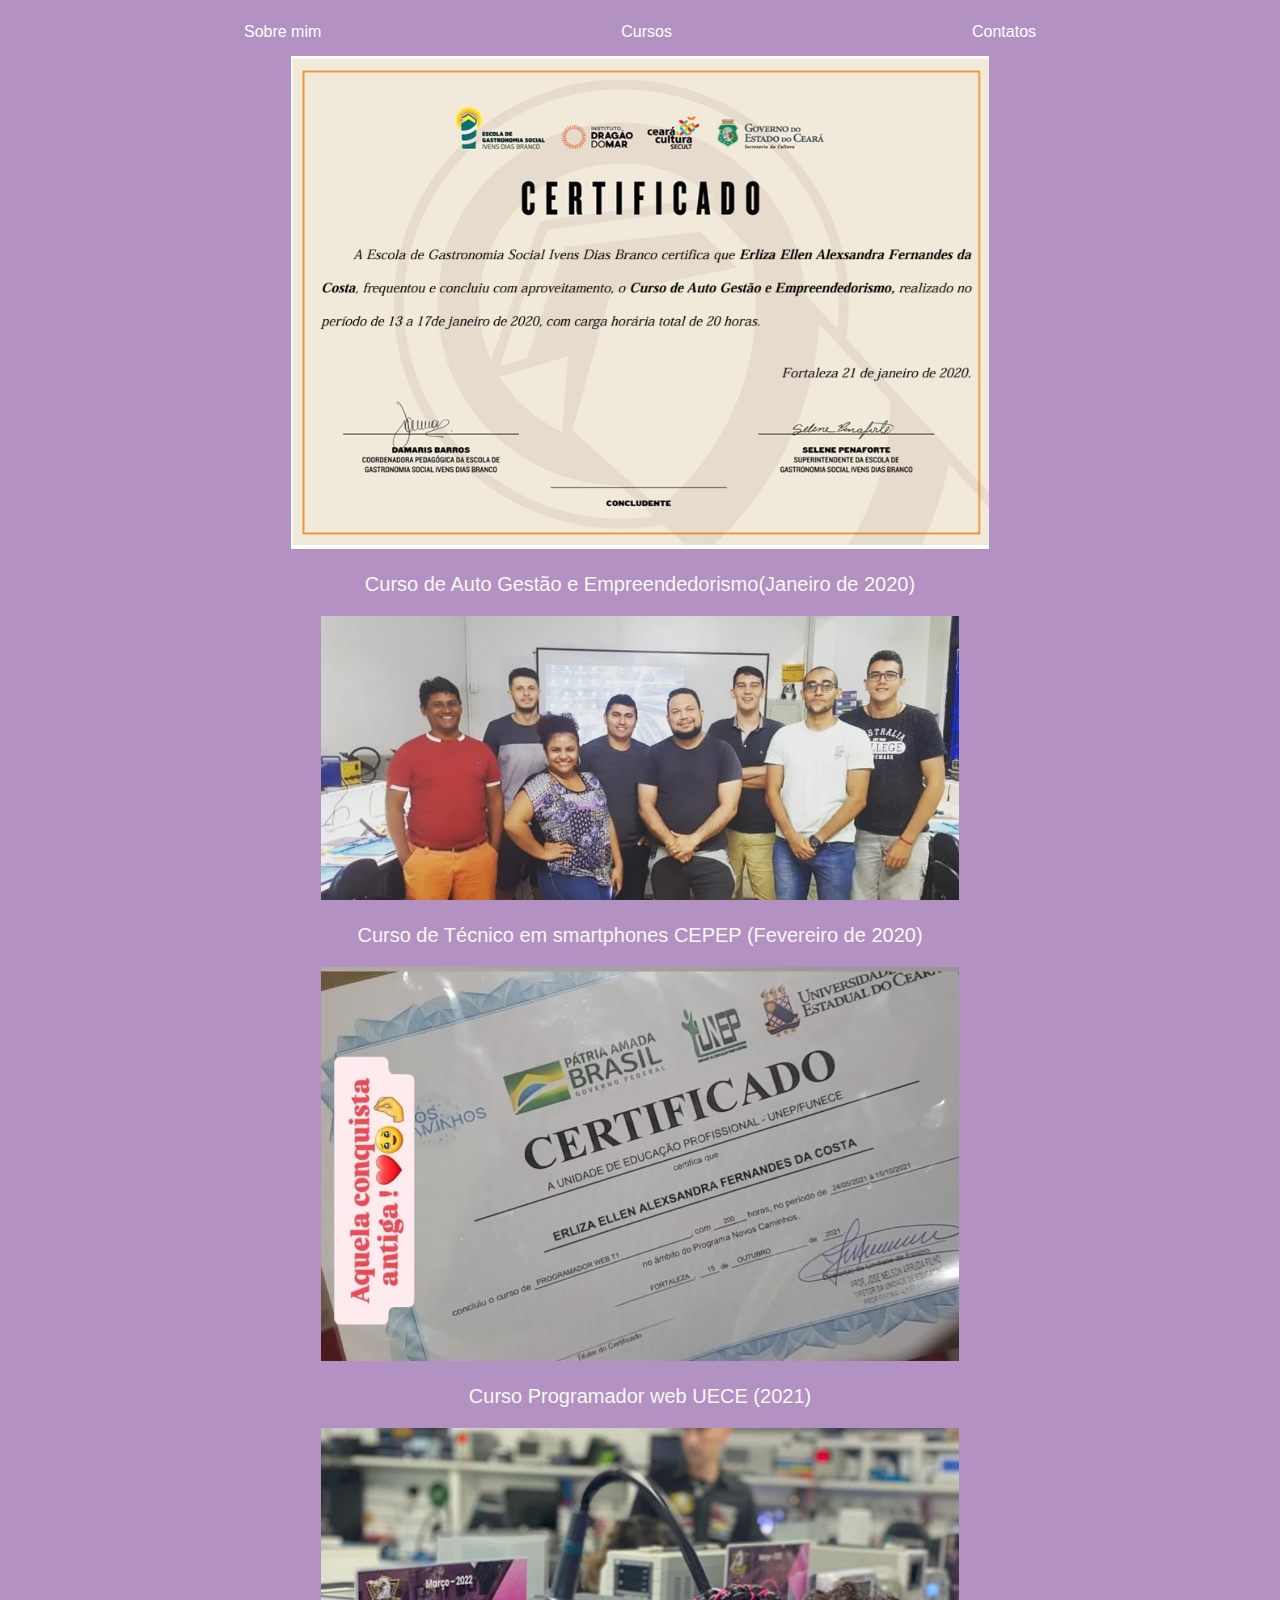
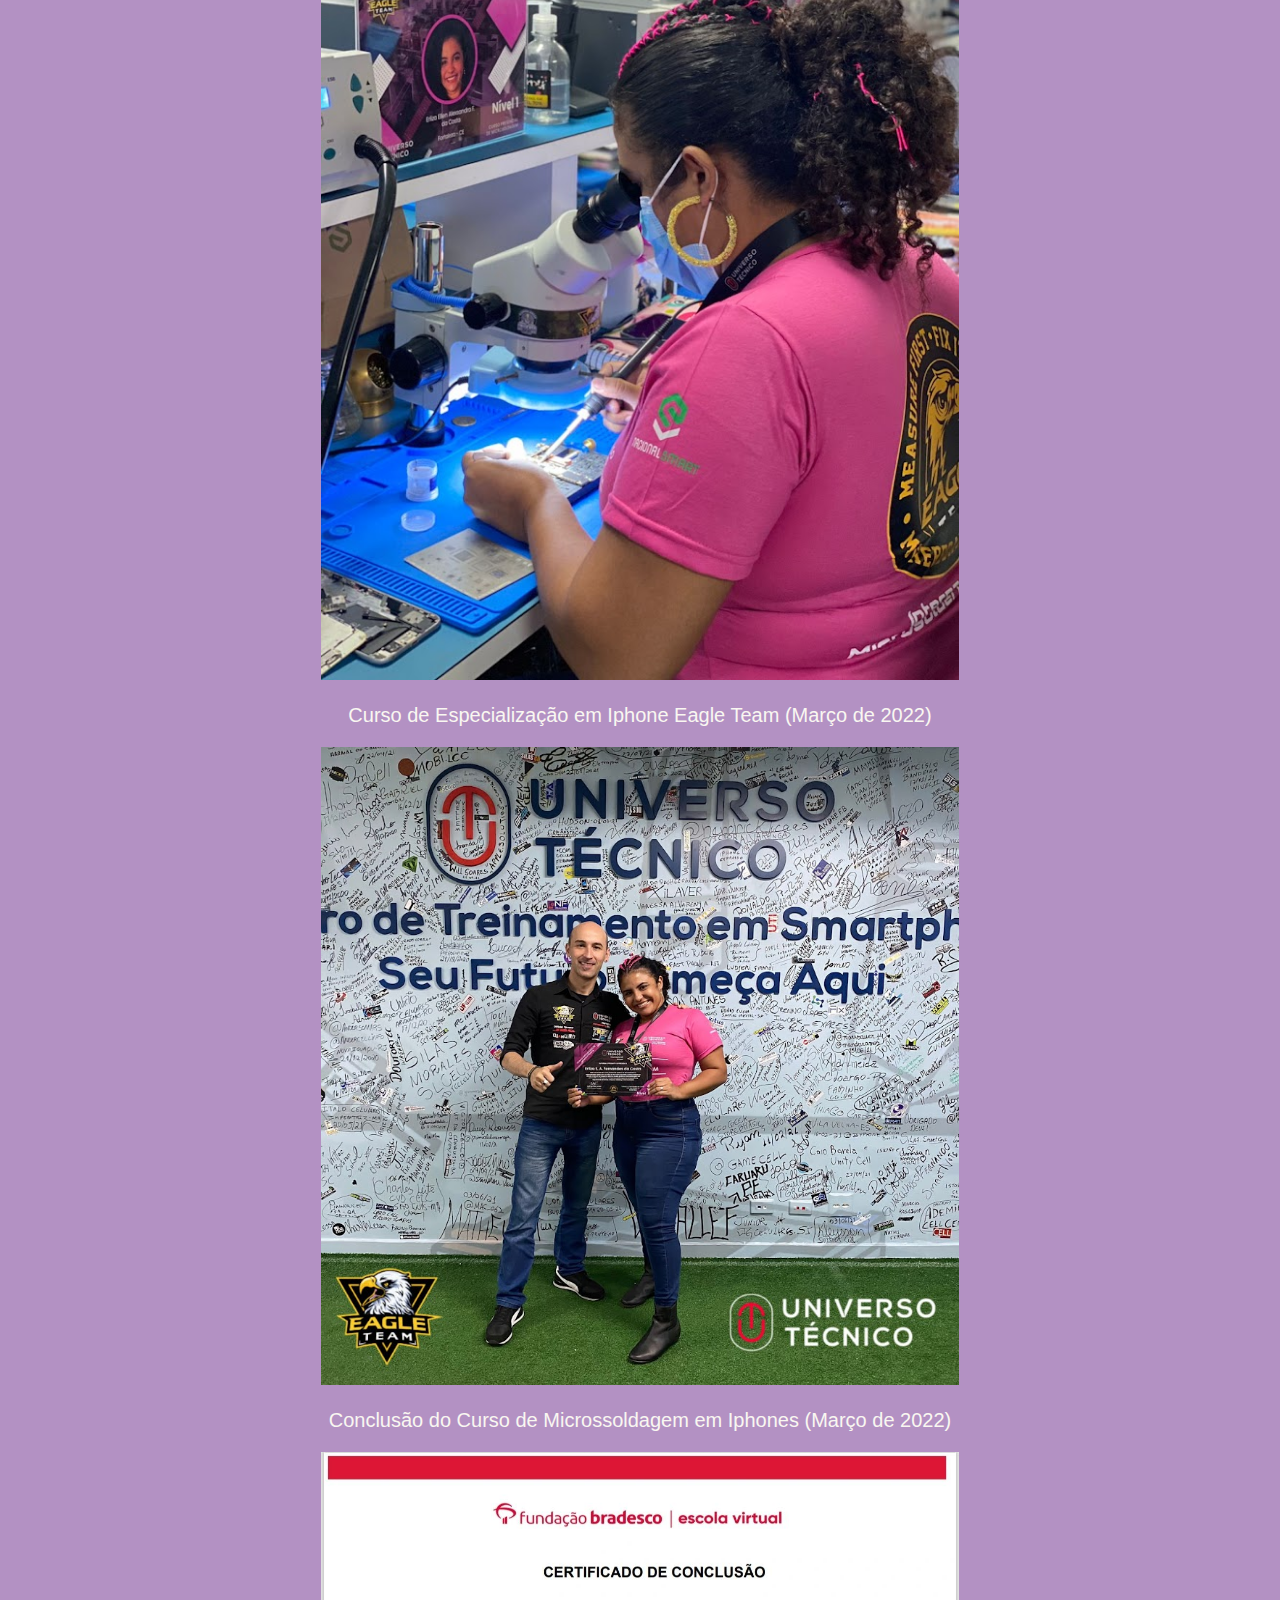
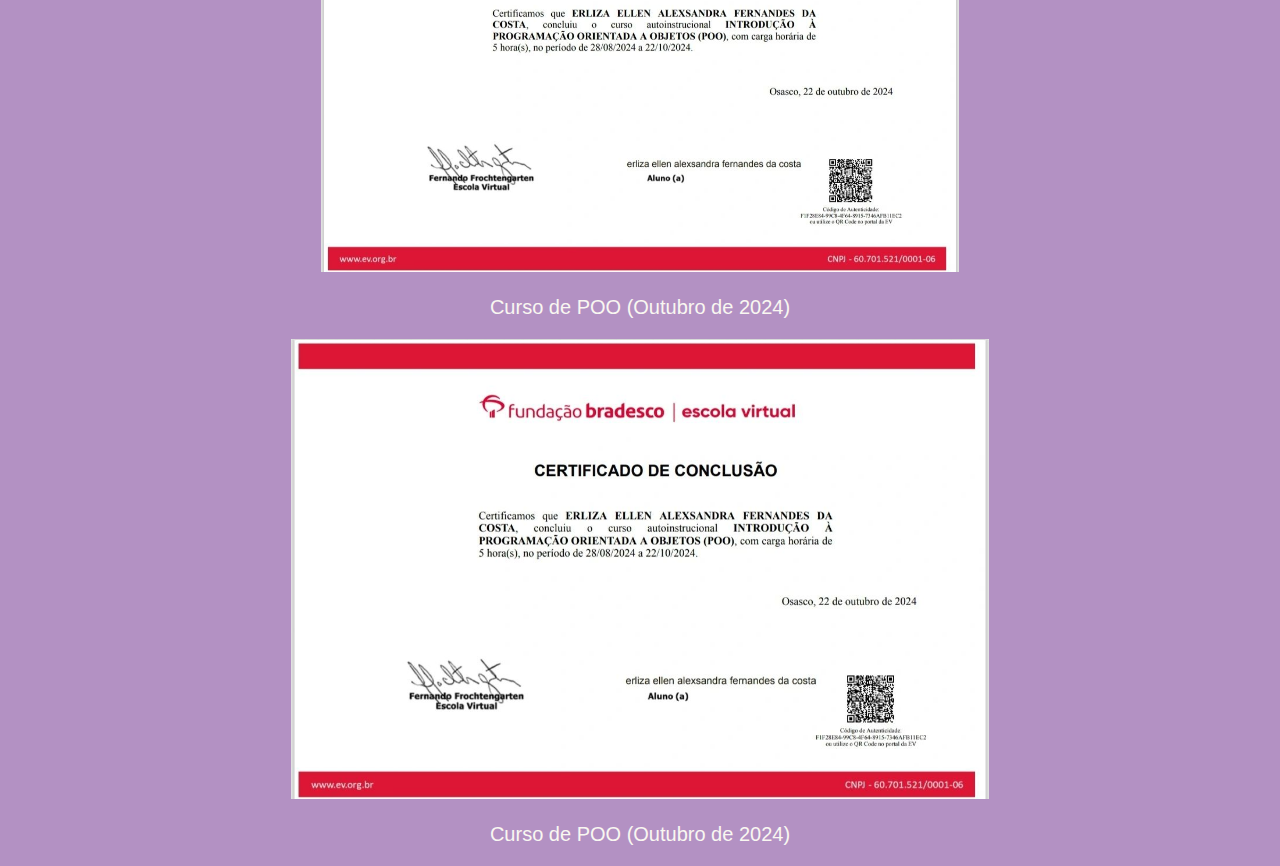
==== cursos.html @ e578d8ec "Publicando meu site HTML e CSS" ====
<!DOCTYPE html>
<html lang="en">

<head>
    <meta charset="UTF-8">
    <meta name="viewport" content="width=device-width, initial-scale=1.0">
    <title>Projetos</title>
    <link rel="stylesheet" href="cursos.css">
    <style>
        .container {
            text-align: center;
        }
        
        <style>.container {
            text-align: center;
        }
        
        nav ul {
            display: flex;
            justify-content: center;
            /* Centraliza os itens */
            list-style-type: none;
            padding: 0x;
            margin: 0;
            /* Remove margens padrão */
        }
        
        nav li {
            margin: 0 150px;
            /* Ajusta o espaçamento entre os itens */
        }
        
        nav a {
            color: rgb(255, 255, 255);
            text-decoration: none;
        }
    </style>
</head>

<body>
    <nav>
        <ul>
            <li><a href=" index.html ">Sobre mim</a></li>
            <li><a href="Cursos.html ">Cursos</a></li>
            <li><a href="contact.html ">Contatos</a></li>
        </ul>
    </nav>
    <div class="container" id="cepep">
        <img src="img/curso autogestao.png" alt="curso autogestao">
        <p>Curso de Auto Gestão e Empreendedorismo(Janeiro de 2020)</p>

        <div class="container" id="cepep">
            <img src="img/curso cepep smartphones.jpeg" alt="curso cepep">
            <p>Curso de Técnico em smartphones CEPEP (Fevereiro de 2020)</p>
        </div>
        <div class="container">
            <img src="img/certificado uece 2021.jpeg" alt="curso uece">
            <p>Curso Programador web UECE (2021)</p>
        </div>
        <div class="container">
            <img src="img/erlizaeagleteam.jpg" alt="curso eagle team">
            <p>Curso de Especialização em Iphone Eagle Team (Março de 2022)</p>
        </div>
        <div class="container">
            <img src="img/certificado eagle.jpg" alt="curso eagle team">
            <p>Conclusão do Curso de Microssoldagem em Iphones (Março de 2022)</p>
        </div>
        <div class="container">
            <img src="img/curso poo bradesco.jfif" alt="curso POO">
            <p>Curso de POO (Outubro de 2024)</p>
        </div>

</body>

</html> <img src="img/curso poo bradesco.jfif" alt="curso POO">
<p>Curso de POO (Outubro de 2024)</p>
</div>

</body>

</html>
---- cursos.css ----
body {
    background-color: #b391c3;
    color: #f9f7f1;
    font-family: 'Lucida Sans', 'Lucida Sans Regular', 'Lucida Grande', 'Lucida Sans Unicode', Geneva, Verdana, sans-serif
}

img {
    width: 60%;
    height: 40%;
}

p {
    font-size: 20px;
    text-align: center;
}

nav ul {
    display: flex;
    justify-content: space-between;
    list-style-type: none;
    align-items: center;
    padding: 15px;
    margin: 0;
}

a {
    color: rgb(255, 255, 255);
    text-decoration: none;
}

.container {
    padding: 0px 50px;
}
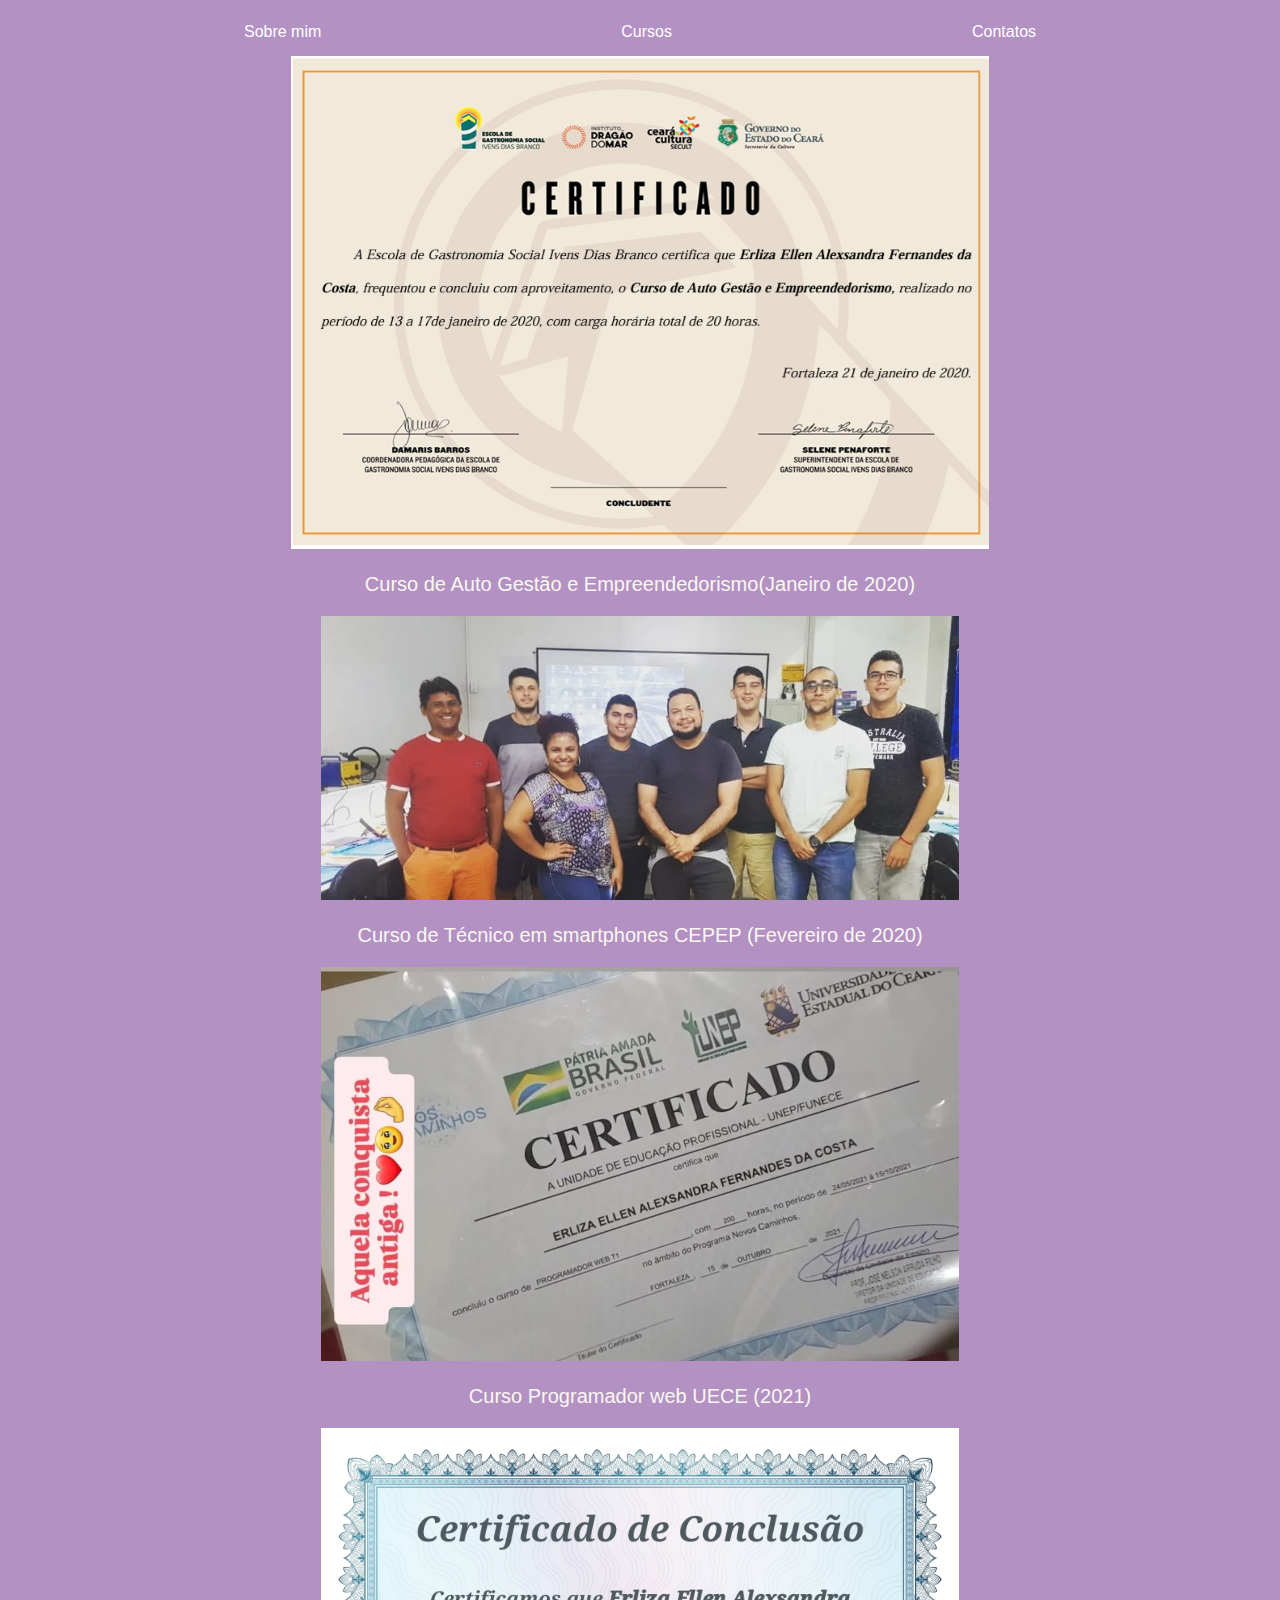
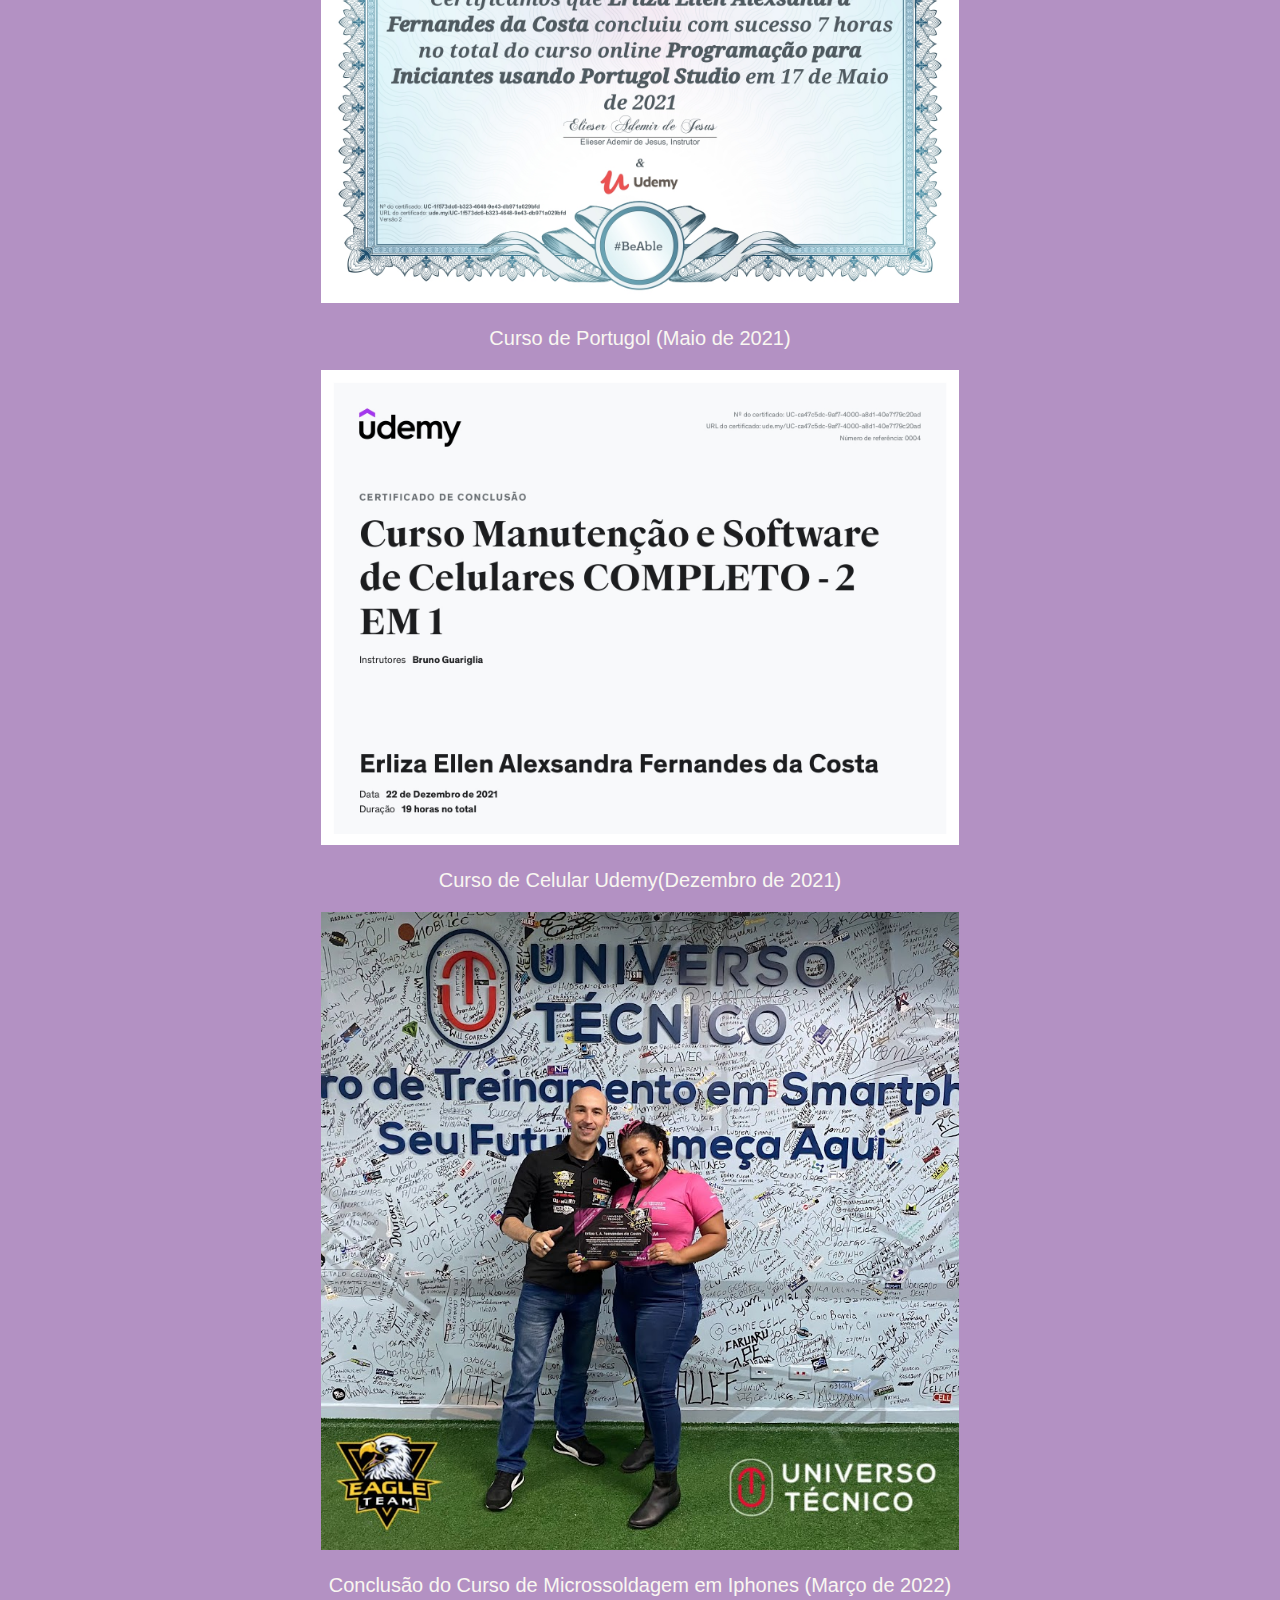
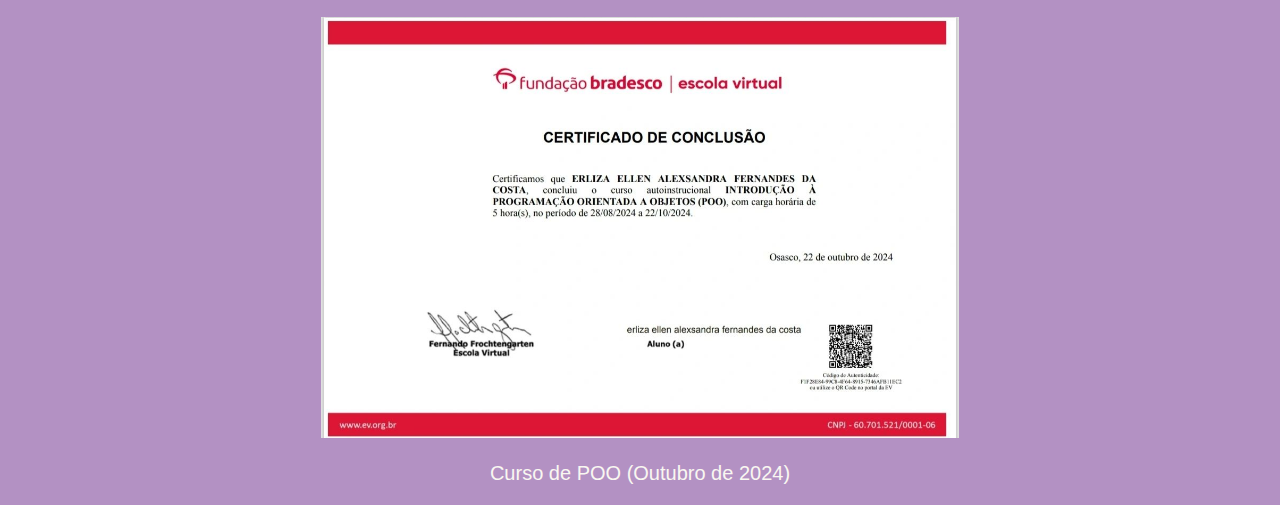
==== commit fd624c5a: "publicando meu site" ====
--- a/cursos.html
+++ b/cursos.html
@@ -20,7 +20,7 @@
             justify-content: center;
             /* Centraliza os itens */
             list-style-type: none;
-            padding: 0x;
+            padding: x;
             margin: 0;
             /* Remove margens padrão */
         }
@@ -57,9 +57,15 @@
             <img src="img/certificado uece 2021.jpeg" alt="curso uece">
             <p>Curso Programador web UECE (2021)</p>
         </div>
+
+
         <div class="container">
-            <img src="img/erlizaeagleteam.jpg" alt="curso eagle team">
-            <p>Curso de Especialização em Iphone Eagle Team (Março de 2022)</p>
+            <img src="img/Curso Portugol.jpg" alt="curso portugol">
+            <p>Curso de Portugol (Maio de 2021)</p>
+        </div>
+        <div class="container">
+            <img src="img/curso udemy celular.jpg" alt="curso celular udemy">
+            <p>Curso de Celular Udemy(Dezembro de 2021)</p>
         </div>
         <div class="container">
             <img src="img/certificado eagle.jpg" alt="curso eagle team">
@@ -72,9 +78,7 @@
 
 </body>
 
-</html> <img src="img/curso poo bradesco.jfif" alt="curso POO">
-<p>Curso de POO (Outubro de 2024)</p>
-</div>
+
 
 </body>
 
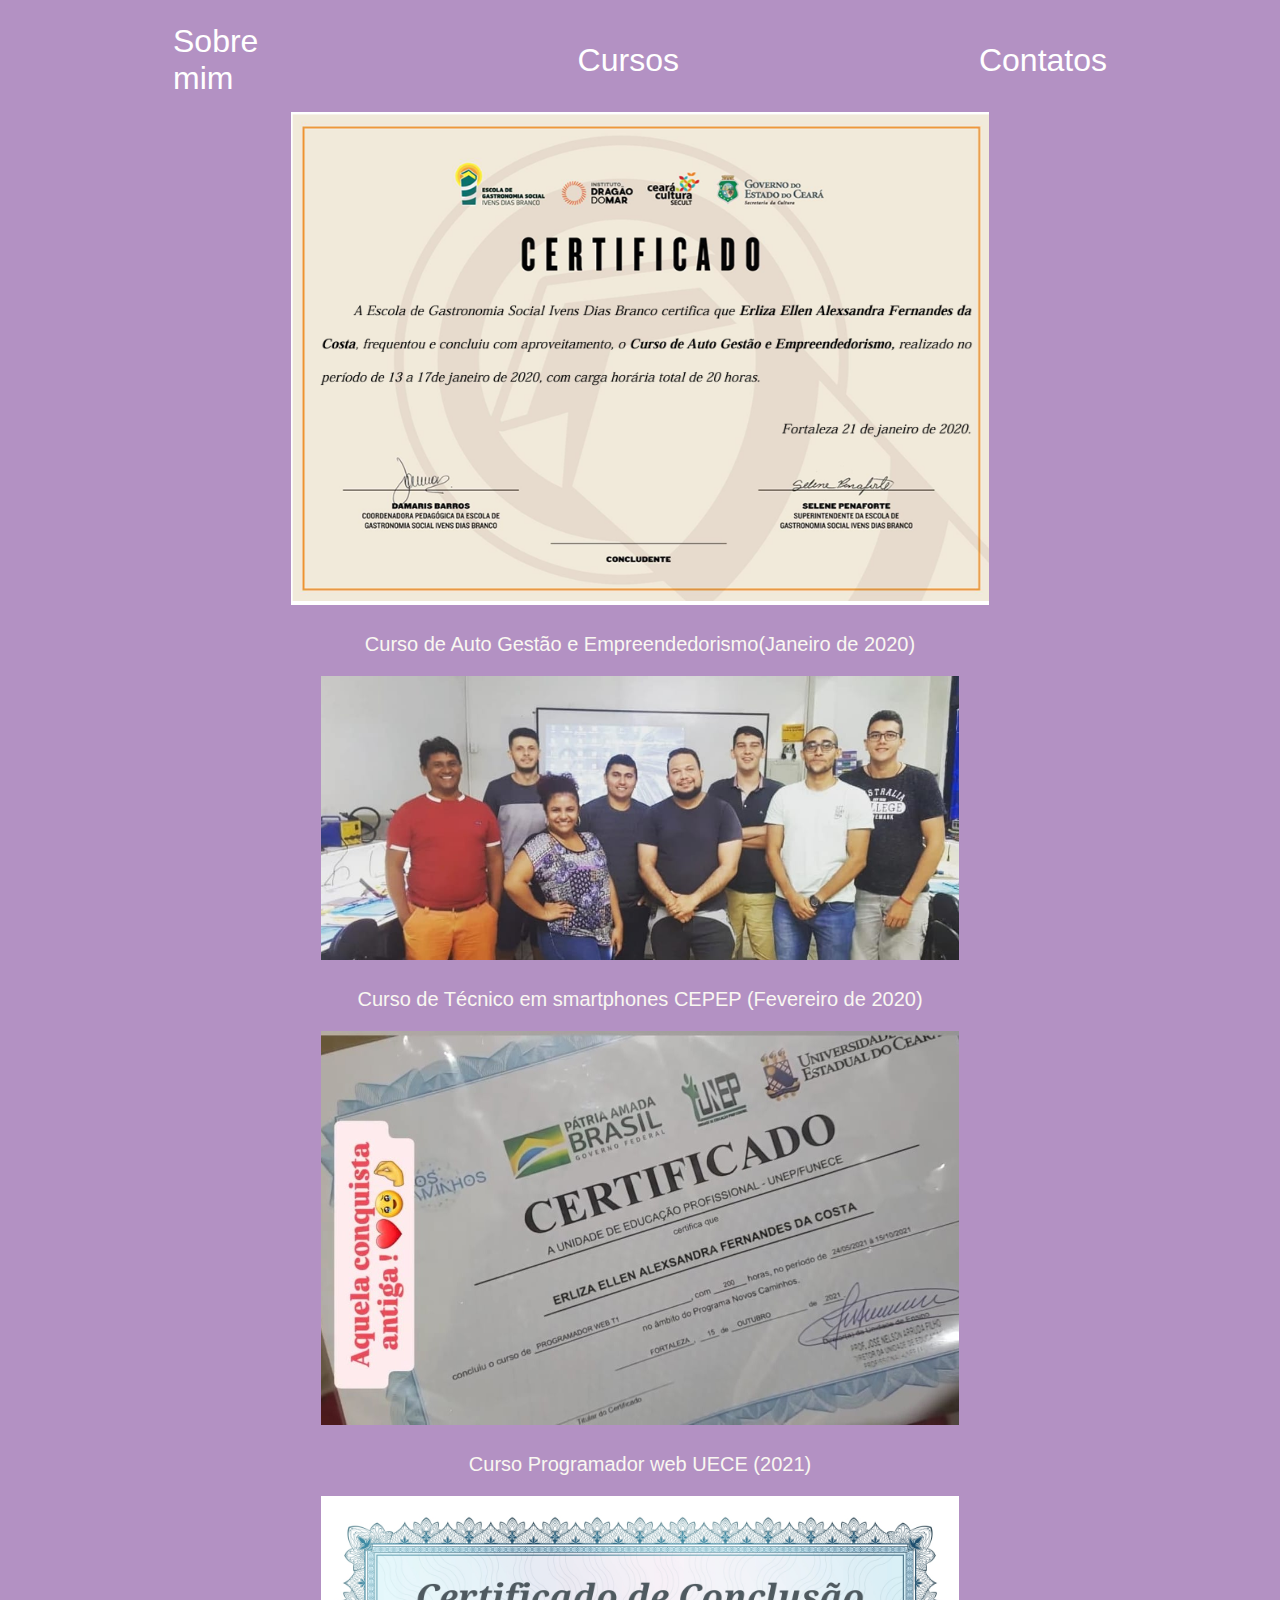
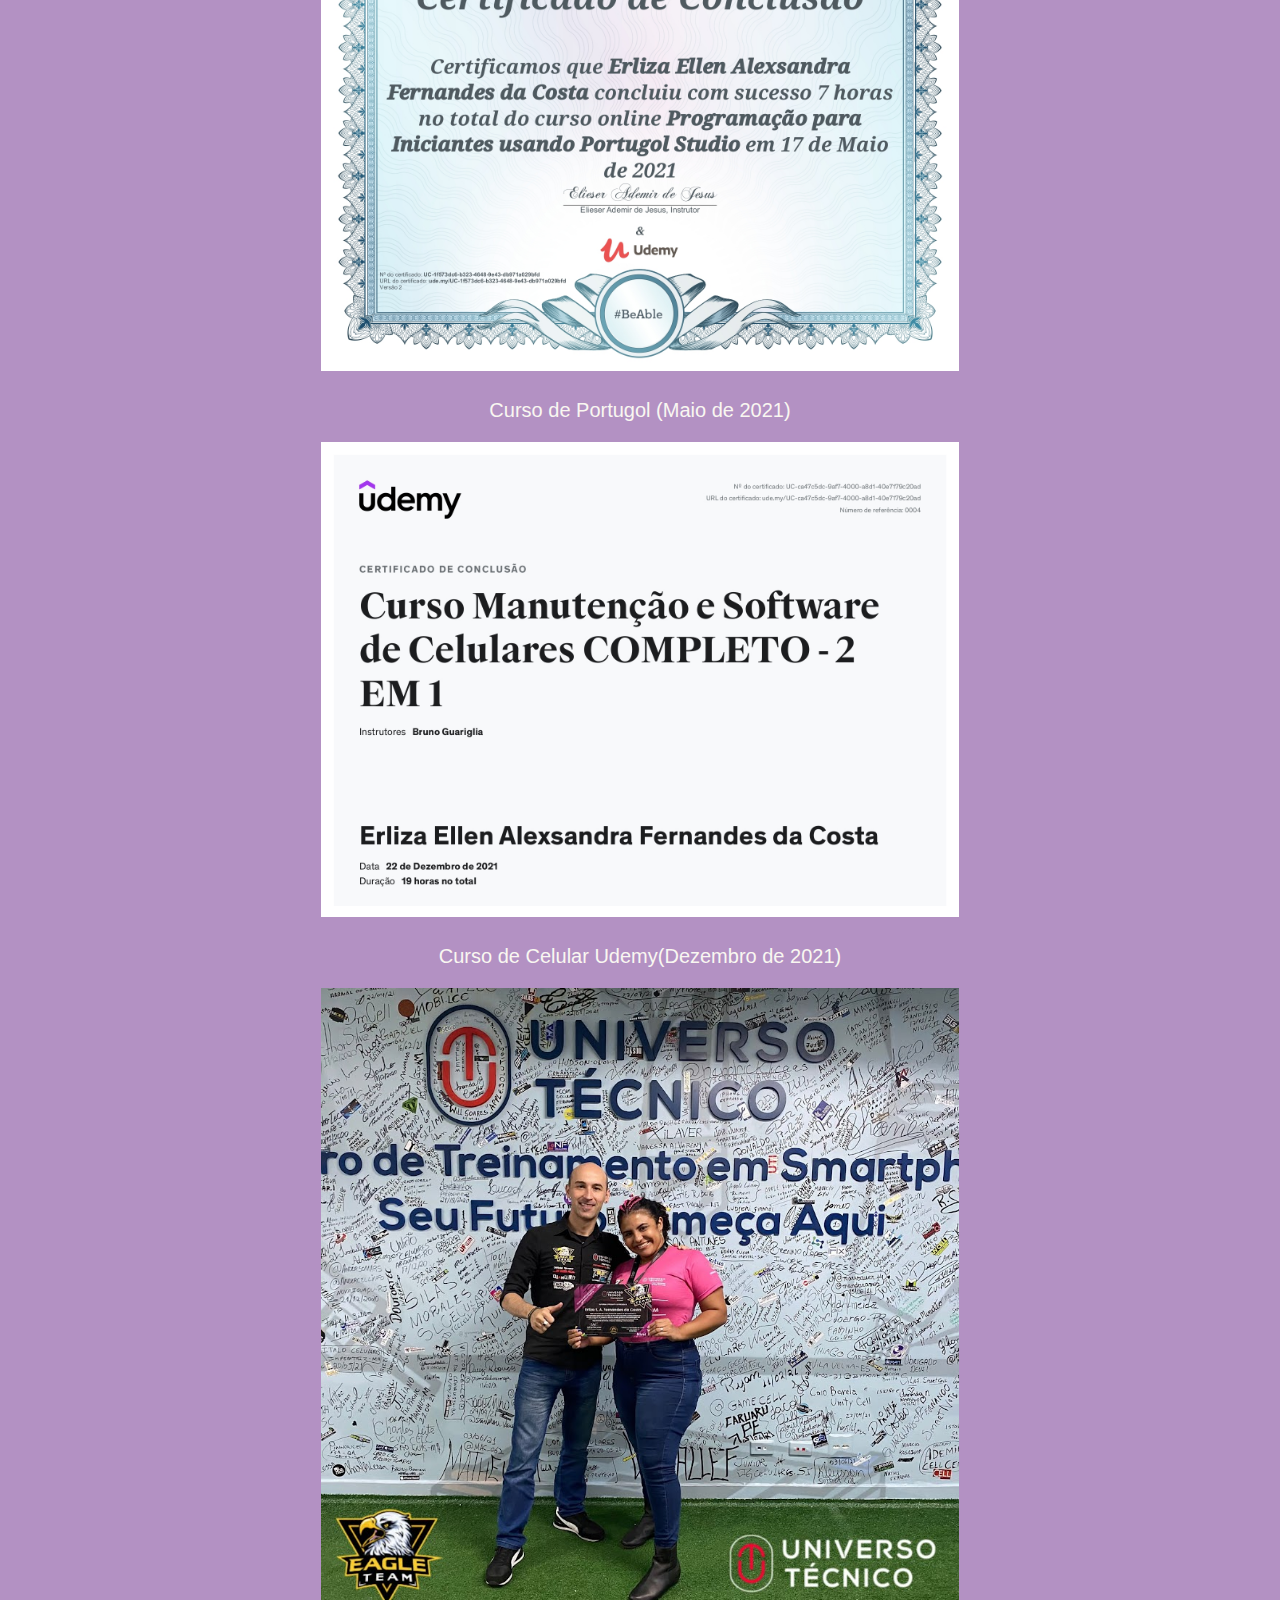
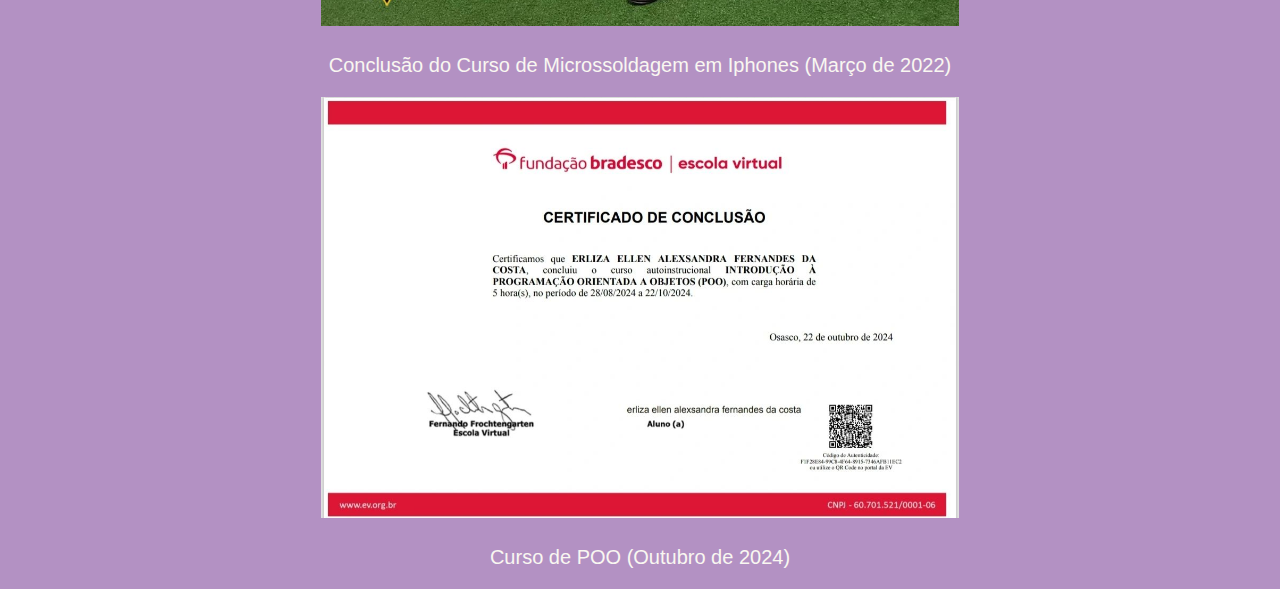
==== commit 16d75f94: "atualizando o meu site" ====
--- a/cursos.html
+++ b/cursos.html
@@ -11,7 +11,7 @@
             text-align: center;
         }
         
-        <style>.container {
+        .container {
             text-align: center;
         }
         
--- a/cursos.css
+++ b/cursos.css
@@ -1,33 +1,34 @@
-body {
-    background-color: #b391c3;
-    color: #f9f7f1;
-    font-family: 'Lucida Sans', 'Lucida Sans Regular', 'Lucida Grande', 'Lucida Sans Unicode', Geneva, Verdana, sans-serif
-}
-
-img {
-    width: 60%;
-    height: 40%;
-}
-
-p {
-    font-size: 20px;
-    text-align: center;
-}
-
-nav ul {
-    display: flex;
-    justify-content: space-between;
-    list-style-type: none;
-    align-items: center;
-    padding: 15px;
-    margin: 0;
-}
-
-a {
-    color: rgb(255, 255, 255);
-    text-decoration: none;
-}
-
-.container {
-    padding: 0px 50px;
-}+                    body {
+                        background-color: #b391c3;
+                        color: #f9f7f1;
+                        font-family: 'Lucida Sans', 'Lucida Sans Regular', 'Lucida Grande', 'Lucida Sans Unicode', Geneva, Verdana, sans-serif;
+                        font-size: 200%;
+                    }
+                    
+                    img {
+                        width: 60%;
+                        height: 40%;
+                    }
+                    
+                    p {
+                        font-size: 20px;
+                        text-align: center;
+                    }
+                    
+                    nav ul {
+                        display: flex;
+                        justify-content: space-between;
+                        list-style-type: none;
+                        align-items: center;
+                        padding: 15px;
+                        margin: 0;
+                    }
+                    
+                    a {
+                        color: rgb(255, 255, 255);
+                        text-decoration: none;
+                    }
+                    
+                    .container {
+                        padding: 0px 50px;
+                    }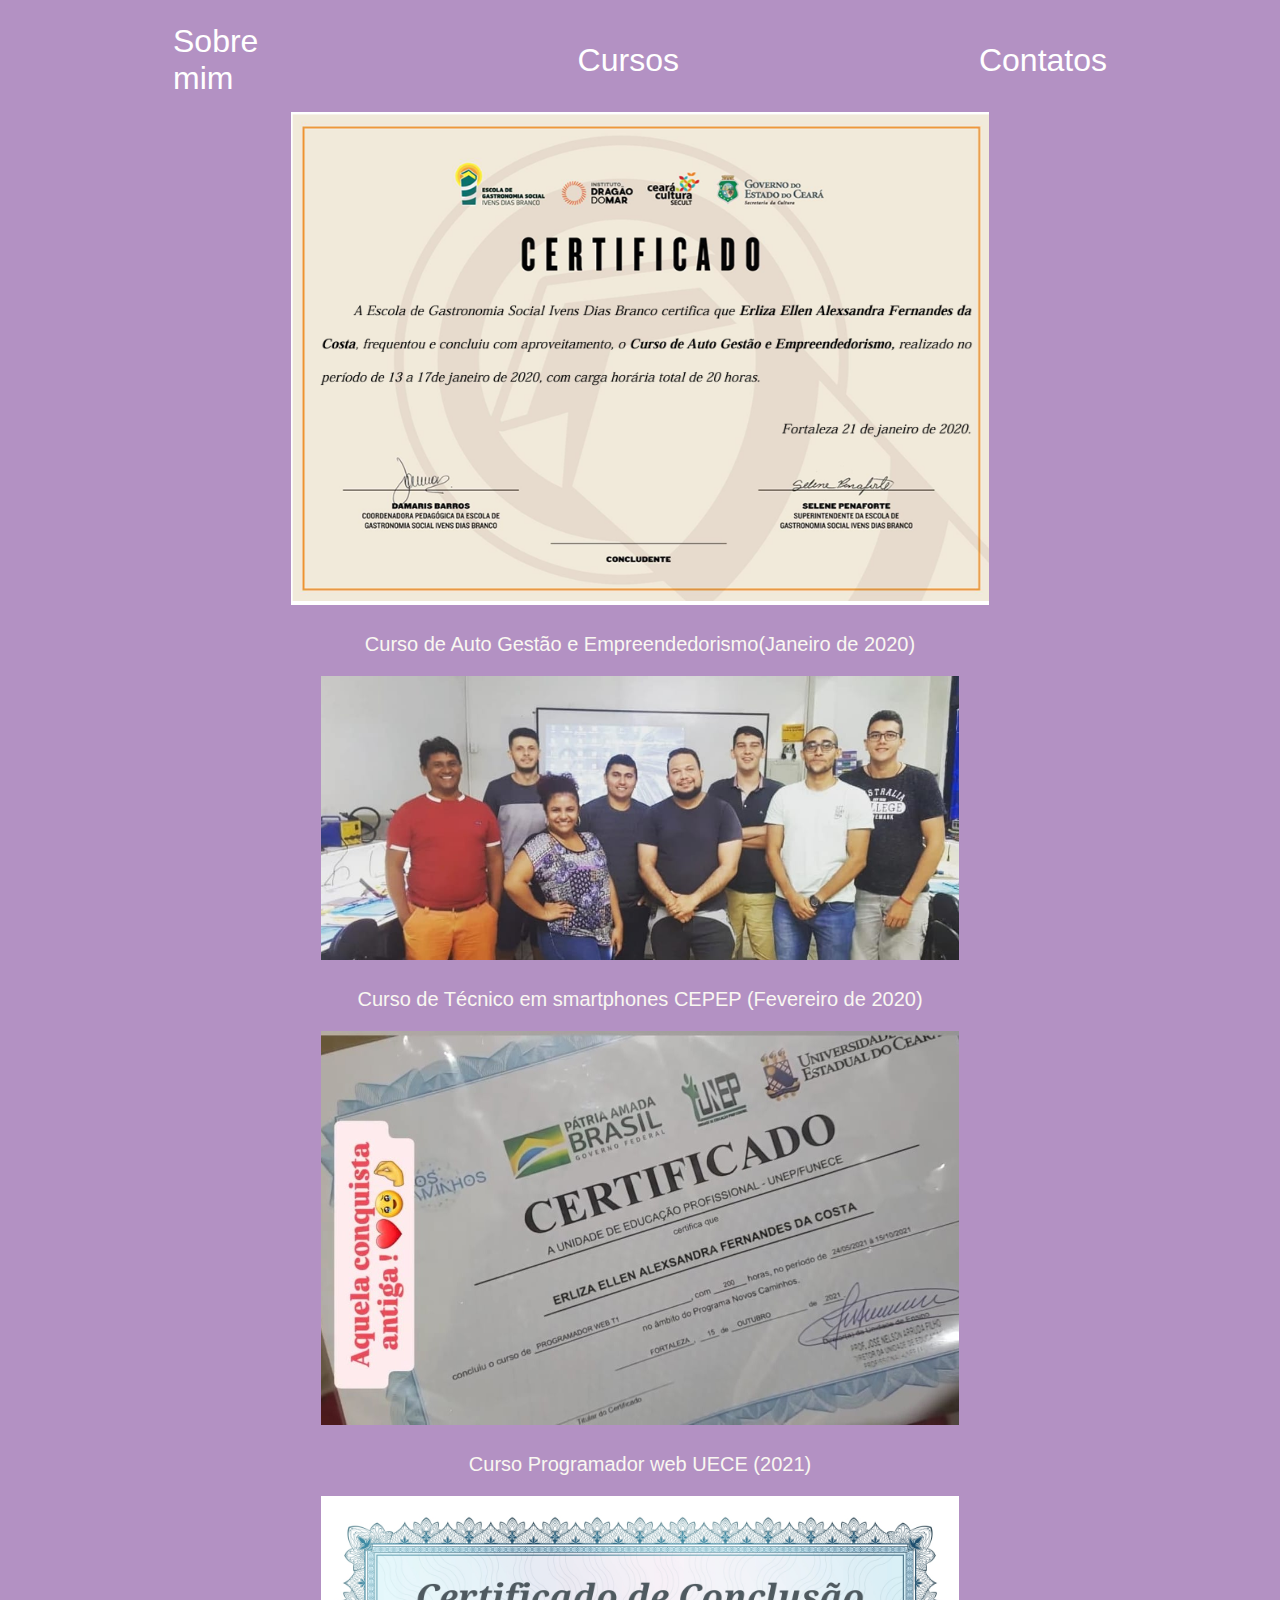
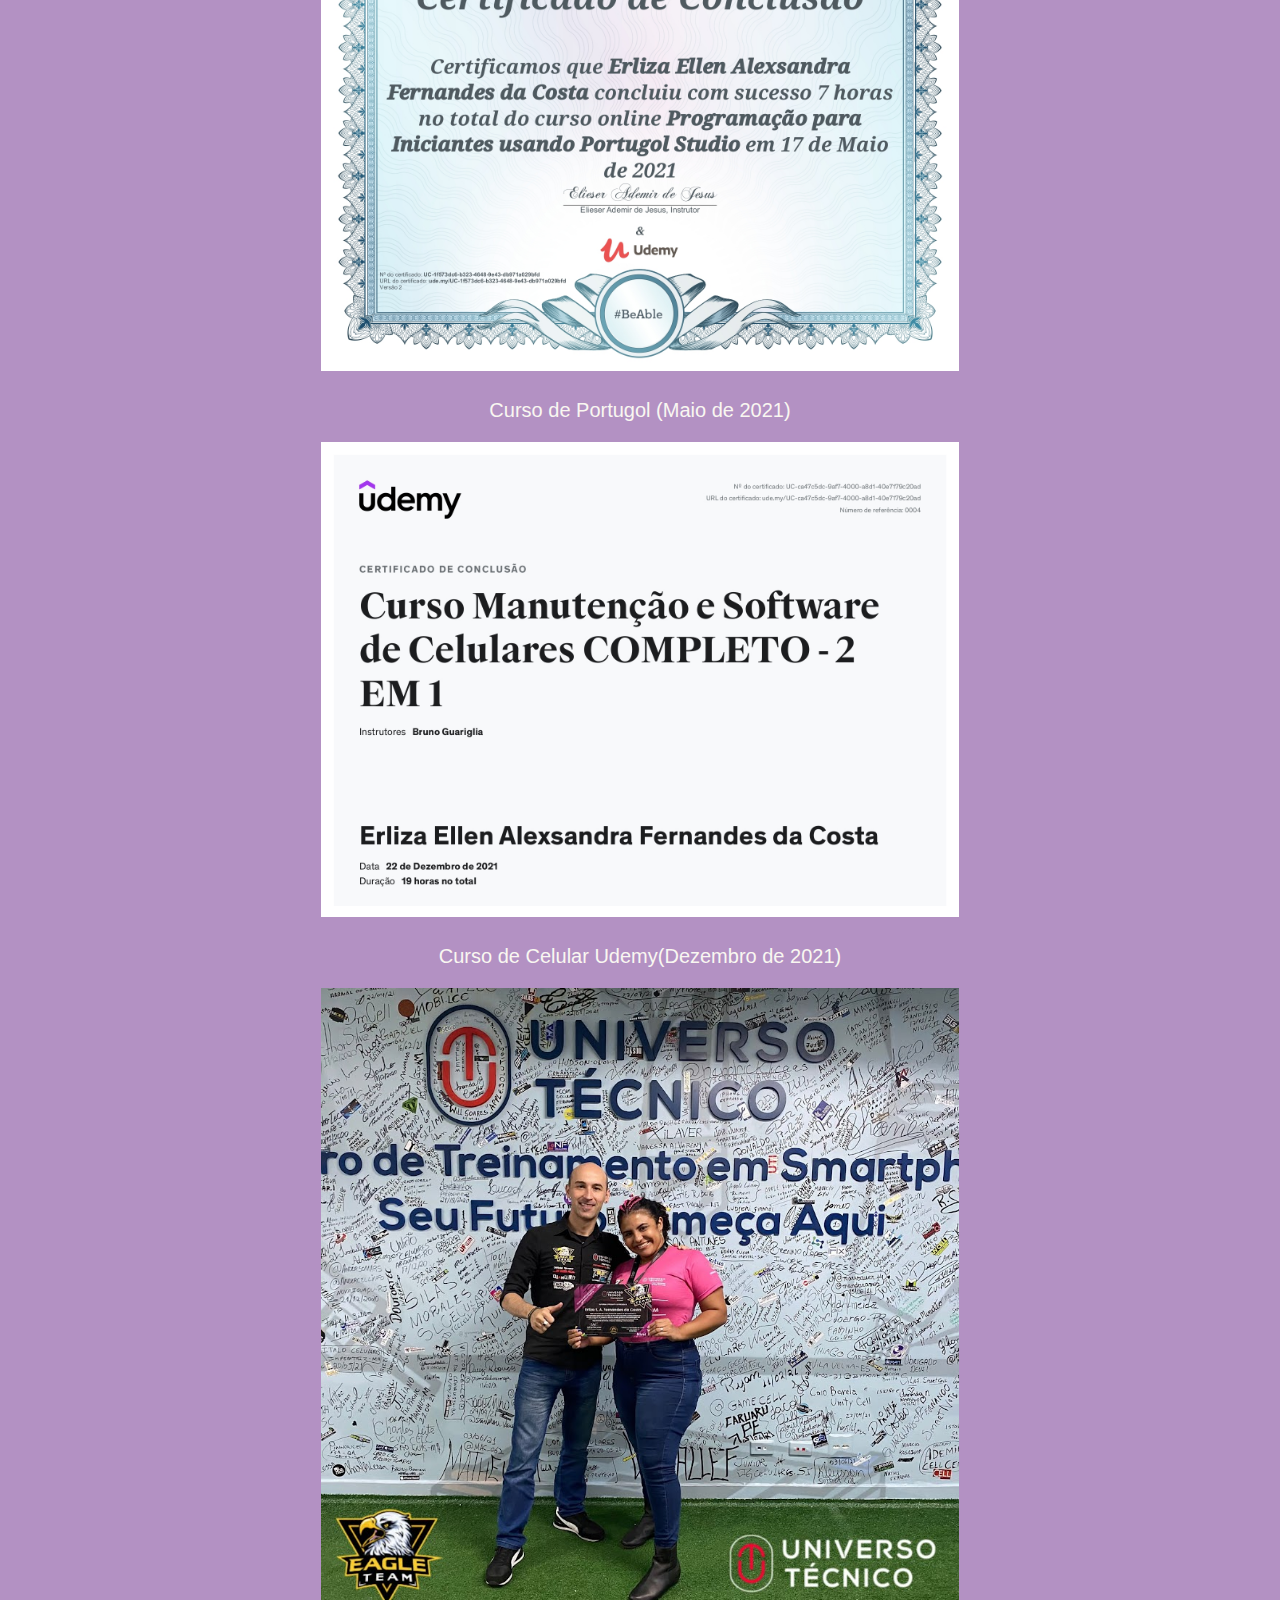
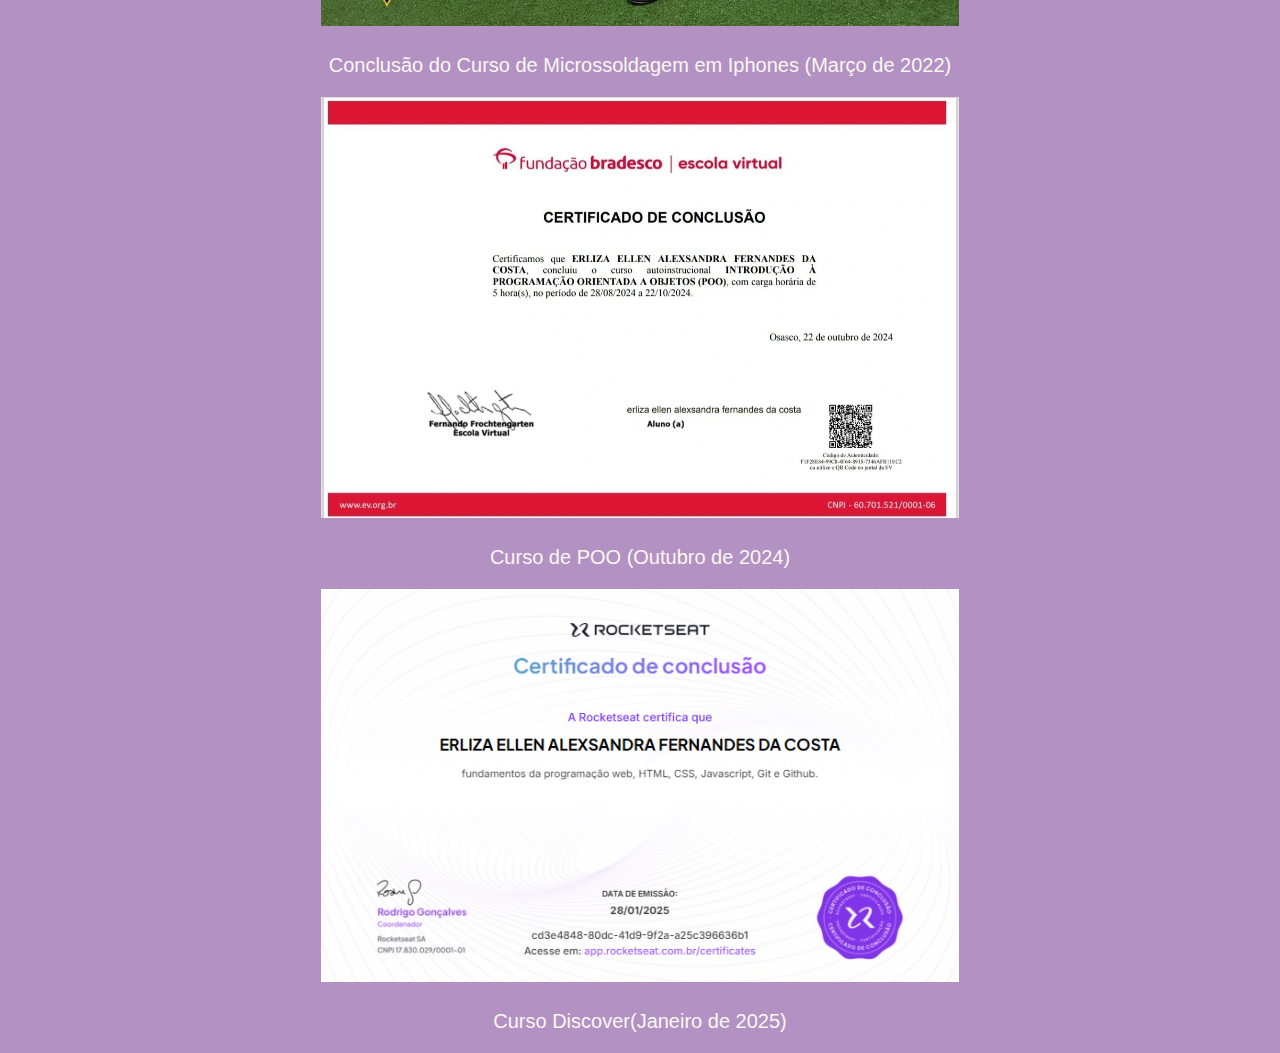
==== commit 91666cb7: "sobremim" ====
--- a/cursos.html
+++ b/cursos.html
@@ -75,7 +75,10 @@
             <img src="img/curso poo bradesco.jfif" alt="curso POO">
             <p>Curso de POO (Outubro de 2024)</p>
         </div>
-
+        <div class="container">
+            <img src="img/erlizadiscover.png" alt="Curso Discover">
+            <p>Curso Discover(Janeiro de 2025)</p>
+        </div>
 </body>
 
 
